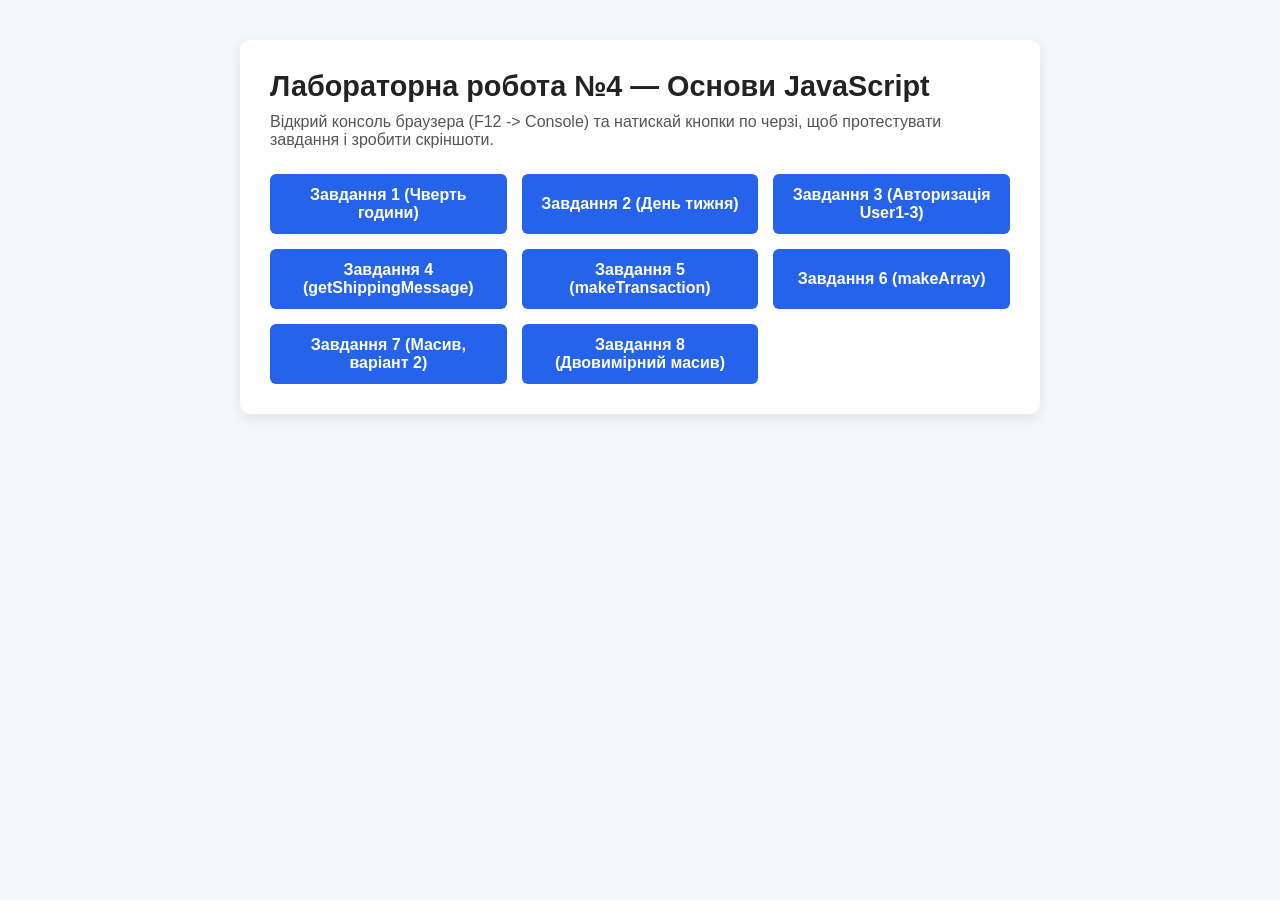
==== index.html @ 947f66d1 "add lab4 tasks 1-9" ====
<!DOCTYPE html>
<html lang="uk">
<head>
    <meta charset="UTF-8">
    <meta name="viewport" content="width=device-width, initial-scale=1.0">
    <title>ЛР №4 — JavaScript (Буцик Богдан, ІА-44)</title>
    <link rel="stylesheet" href="style.css">
</head>
<body>
    <div class="container">
        <h1>Лабораторна робота №4 — Основи JavaScript</h1>
        <p class="subtitle">Відкрий консоль браузера (F12 -> Console) та натискай кнопки по черзі, щоб протестувати завдання і зробити скріншоти.</p>
        
        <div class="buttons-grid">
            <button onclick="runTask1()">Завдання 1 (Чверть години)</button>
            <button onclick="runTask2()">Завдання 2 (День тижня)</button>
            <button onclick="runTask3()">Завдання 3 (Авторизація User1-3)</button>
            <button onclick="runTask4()">Завдання 4 (getShippingMessage)</button>
            <button onclick="runTask5()">Завдання 5 (makeTransaction)</button>
            <button onclick="runTask6()">Завдання 6 (makeArray)</button>
            <button onclick="runTask7()">Завдання 7 (Масив, варіант 2)</button>
            <button onclick="runTask8()">Завдання 8 (Двовимірний масив)</button>
        </div>
    </div>

    <script src="js/lesson-4.js"></script>
</body>
</html>
---- style.css ----
* {
    box-sizing: border-box;
    margin: 0;
    padding: 0;
}

body {
    font-family: 'Segoe UI', sans-serif;
    background-color: #f4f6f9;
    color: #222;
    padding: 40px 20px;
}

.container {
    max-width: 800px;
    margin: 0 auto;
    background: #fff;
    padding: 30px;
    border-radius: 10px;
    box-shadow: 0 4px 12px rgba(0, 0, 0, 0.08);
}

h1 {
    margin-bottom: 10px;
    font-size: 1.8rem;
}

.subtitle {
    margin-bottom: 25px;
    color: #555;
}

.buttons-grid {
    display: grid;
    grid-template-columns: repeat(auto-fit, minmax(220px, 1fr));
    gap: 15px;
}

button {
    padding: 12px 16px;
    font-size: 1rem;
    font-weight: 600;
    color: #fff;
    background-color: #2563eb;
    border: none;
    border-radius: 6px;
    cursor: pointer;
    transition: background-color 0.2s;
}

button:hover {
    background-color: #1d4ed8;
}

.h-menu {
    background-color: #1e293b;
    border-radius: 8px;
    margin-bottom: 20px;
}

.h-menu > ul {
    list-style: none;
    display: flex;
    flex-wrap: wrap;
}

.h-menu li {
    position: relative;
}

.h-menu a {
    display: block;
    padding: 12px 18px;
    color: #fff;
    text-decoration: none;
    font-weight: 500;
}

.h-menu a:hover {
    background-color: #334155;
}

.h-menu ul ul {
    display: none;
    position: absolute;
    top: 100%;
    left: 0;
    background-color: #334155;
    list-style: none;
    min-width: 180px;
    z-index: 10;
}

.h-menu li:hover > ul {
    display: block;
}

.page-layout {
    display: flex;
    gap: 20px;
    margin-top: 20px;
}

.v-menu {
    width: 220px;
    flex-shrink: 0;
    background-color: #f8fafc;
    border: 1px solid #e2e8f0;
    border-radius: 8px;
    padding: 10px;
}

.v-menu ul {
    list-style: none;
}

.v-menu a {
    display: block;
    padding: 8px 12px;
    color: #1e293b;
    text-decoration: none;
    border-radius: 4px;
}

.v-menu a:hover {
    background-color: #e2e8f0;
}

.v-menu ul ul {
    padding-left: 16px;
}

.page-content {
    flex: 1;
    padding: 20px;
    background: #fff;
    border: 1px solid #e2e8f0;
    border-radius: 8px;
}
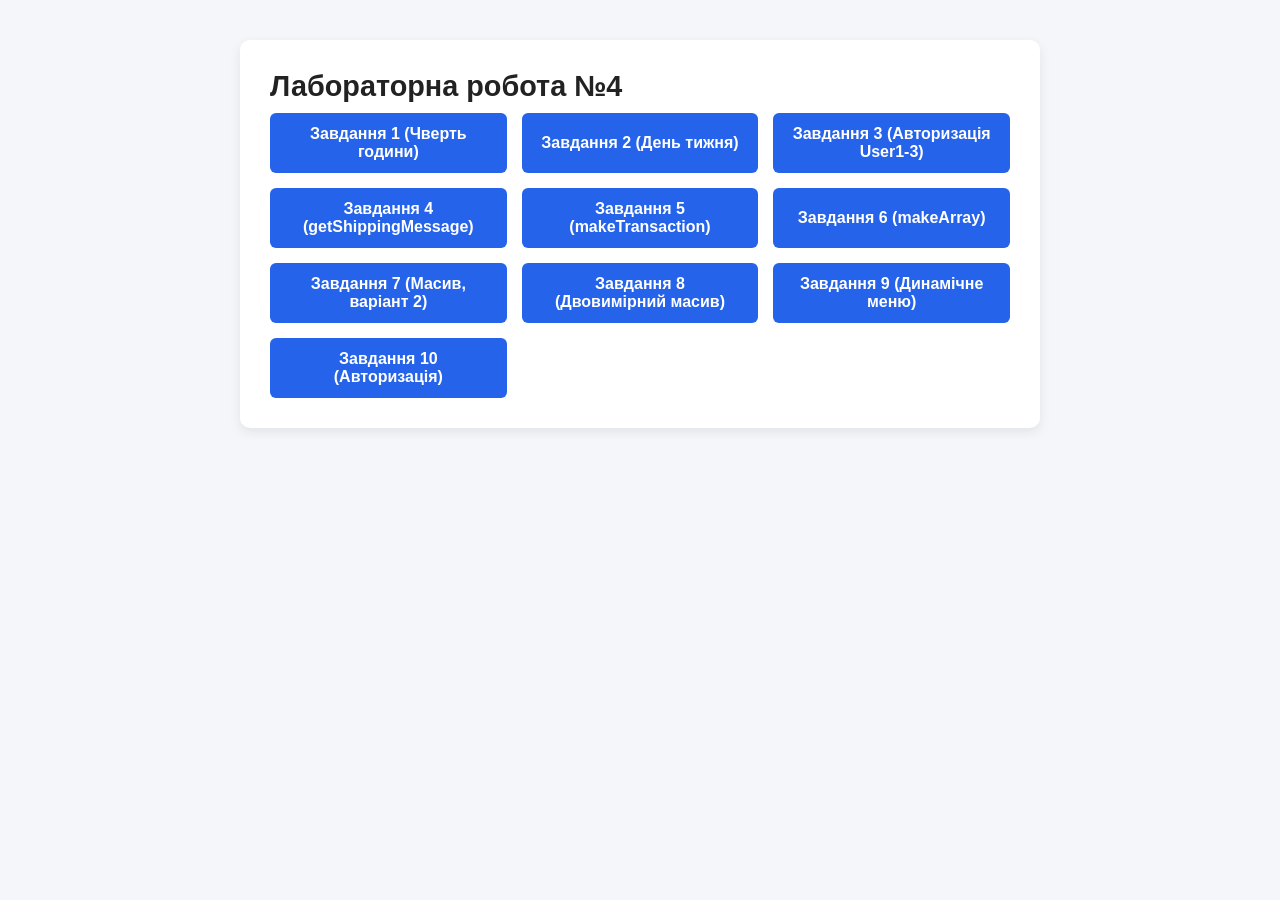
==== commit f066a109: "add buttons for tasks 9 and 10" ====
--- a/index.html
+++ b/index.html
@@ -8,8 +8,7 @@
 </head>
 <body>
     <div class="container">
-        <h1>Лабораторна робота №4 — Основи JavaScript</h1>
-        <p class="subtitle">Відкрий консоль браузера (F12 -> Console) та натискай кнопки по черзі, щоб протестувати завдання і зробити скріншоти.</p>
+        <h1>Лабораторна робота №4</h1>
         
         <div class="buttons-grid">
             <button onclick="runTask1()">Завдання 1 (Чверть години)</button>
@@ -20,6 +19,8 @@
             <button onclick="runTask6()">Завдання 6 (makeArray)</button>
             <button onclick="runTask7()">Завдання 7 (Масив, варіант 2)</button>
             <button onclick="runTask8()">Завдання 8 (Двовимірний масив)</button>
+            <button onclick="location.href='task9.html'">Завдання 9 (Динамічне меню)</button>
+            <button onclick="window.open('https://ch0tkiy-gus.github.io/IA-44_appWEB-ButsykBogdan-FIOT-2026/', '_blank')">Завдання 10 (Авторизація)</button>
         </div>
     </div>
 
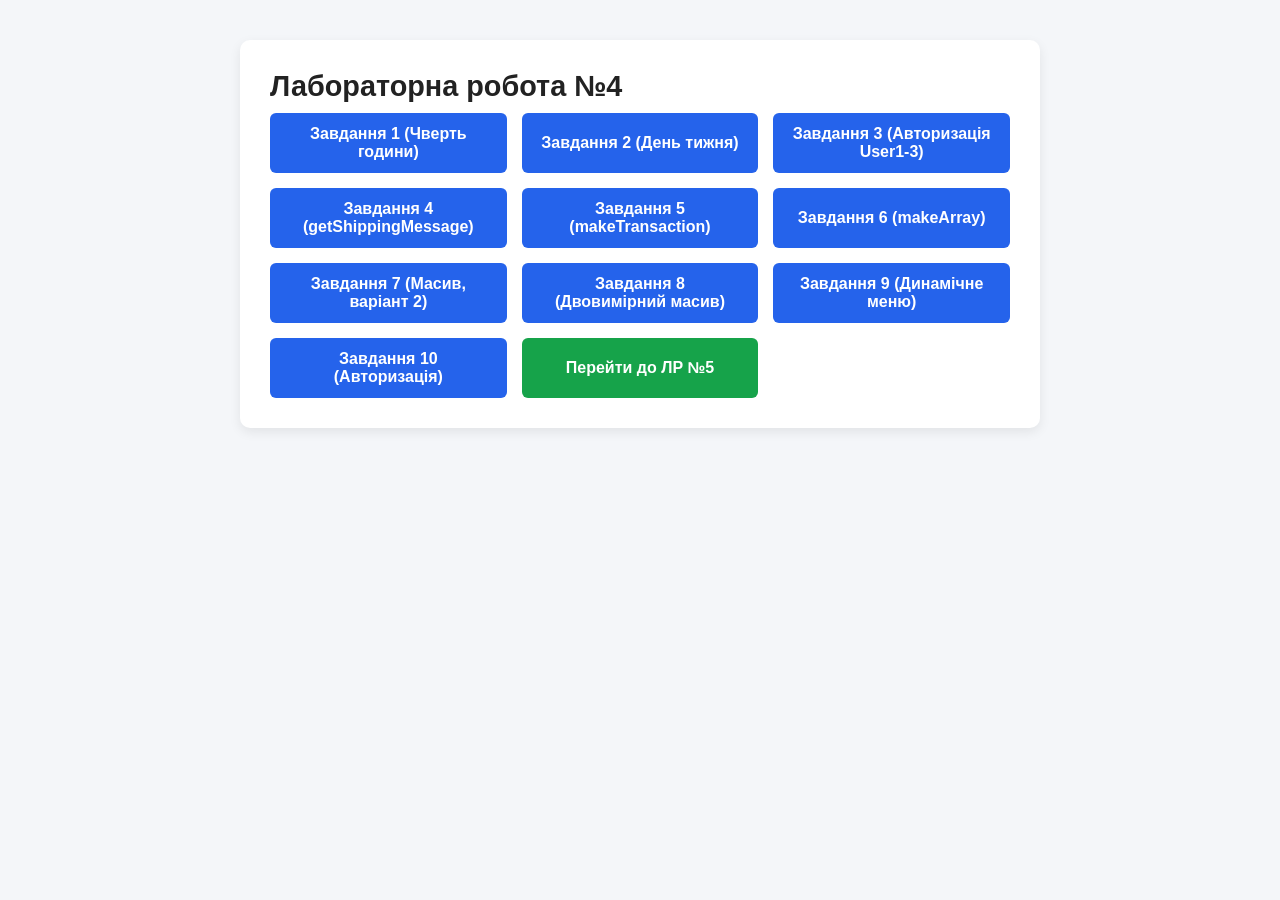
==== commit 061fd3a5: "add lab5 tasks" ====
--- a/index.html
+++ b/index.html
@@ -6,6 +6,7 @@
     <title>ЛР №4 — JavaScript (Буцик Богдан, ІА-44)</title>
     <link rel="stylesheet" href="style.css">
 </head>
+<script src="js/lesson-5.js"></script>
 <body>
     <div class="container">
         <h1>Лабораторна робота №4</h1>
@@ -21,6 +22,7 @@
             <button onclick="runTask8()">Завдання 8 (Двовимірний масив)</button>
             <button onclick="location.href='task9.html'">Завдання 9 (Динамічне меню)</button>
             <button onclick="window.open('https://ch0tkiy-gus.github.io/IA-44_appWEB-ButsykBogdan-FIOT-2026/', '_blank')">Завдання 10 (Авторизація)</button>
+            <button onclick="location.href='lab5.html'" style="background-color: #16a34a;">Перейти до ЛР №5</button>
         </div>
     </div>
 
